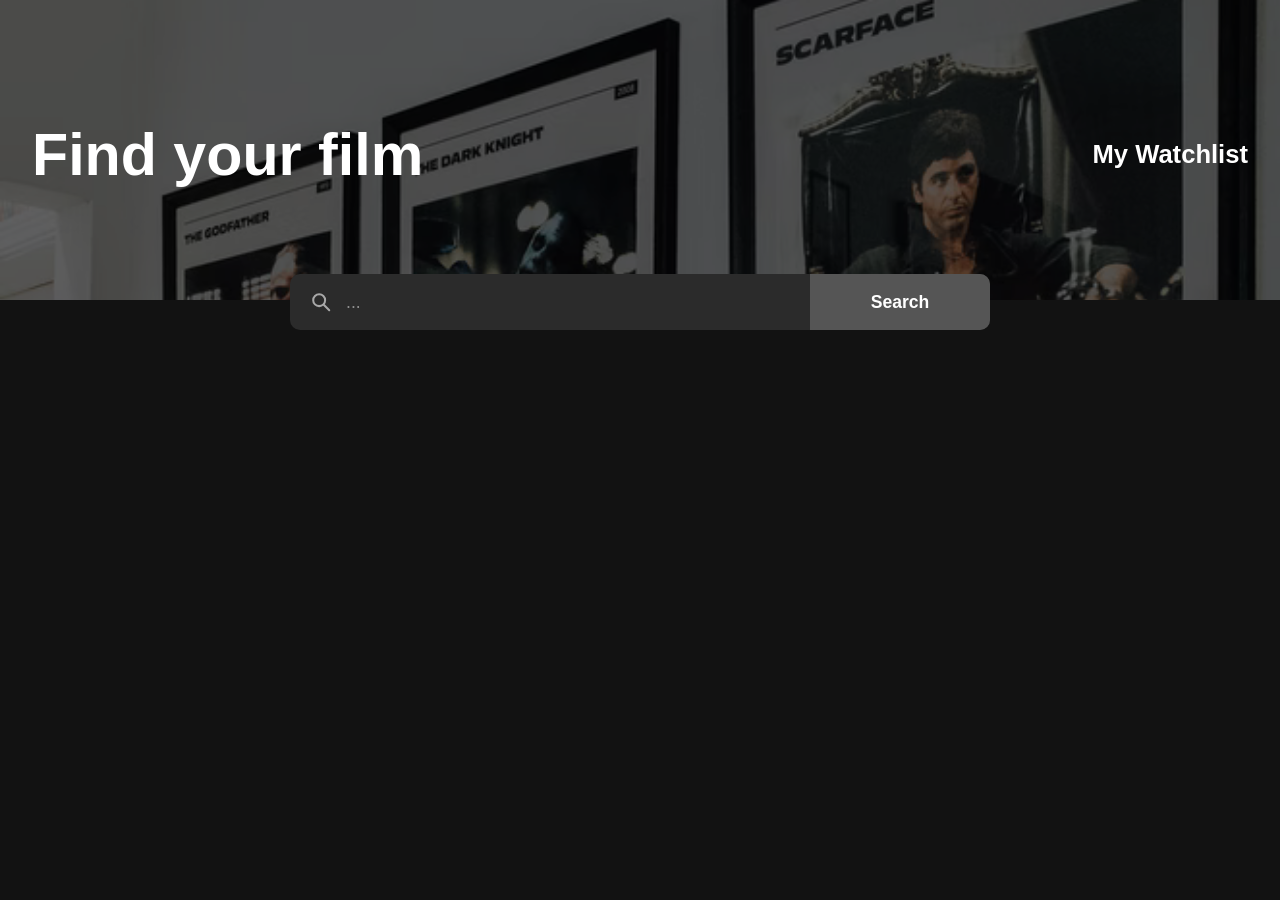
==== index.html @ 29e72cb4 "UP" ====
<!DOCTYPE html>
<html lang="en">

<head>
    <meta charset="UTF-8">
    <meta name="viewport" content="width=device-width, initial-scale=1.0">
    <link rel="stylesheet" href="index.css">
    <title>Movie Watchlist</title>
</head>

<body>
    <main>
        <div class="hero">
            <div class="menu container">
                <h1 class="title">Find your film</h1>
                <a class="watchlist-page" href="">
                    <p>My Watchlist</p>
                </a>
            </div>
            <form class="search" role="search">
                <label class="search__field">
                    <svg class="search__icon" viewBox="0 0 24 24" fill="none" stroke="currentColor" stroke-width="2.2"
                        stroke-linecap="round" aria-hidden="true">
                        <circle cx="10" cy="10" r="6.5" />
                        <path d="M15 15l6 6" />
                    </svg>
                    <input class="search__input" type="search" name="q" placeholder="..." aria-label="Search">
                </label>
                <button class="search__button" type="submit">Search</button>
            </form>
        </div>
        <div class="explore">

        </div>
    </main>
    <script src="index.js"></script>
</body>

</html>
---- index.css ----
* {
    box-sizing: border-box;
}

body {
    min-height: 100vh;
    margin: 0;
    background-color: #121212;
    display: grid;
    grid-template-rows: 1fr;
    font-family: sans-serif;
}

main {}


img {
    display: block;
    max-width: 100%;
    height: auto;
}


.container {
    width: min(100% - 4rem, 1400px);
    margin-inline: auto;
}


/*#################################################*/

/*-------------------------hero--------------------*/

.hero {
    background-image: url("images/hero.png");
    width: 100%;
    min-height: 300px;
    background-size: cover;
    background-position: 0% 20%;
    background-repeat: no-repeat;
    position: relative;
}


.hero::before {
    content: "";
    position: absolute;
    inset: 0;
    background: rgba(0, 0, 0, 0.6);
}

.hero>* {
    position: relative;
    z-index: 1;
}


/*-------------------------hero--------------------*/

/*-------------------------menu--------------------*/

.menu {
    display: flex;
    padding-top: 5rem;
    justify-content: space-between;
    align-items: center;
}

.title {
    color: white;
    font-size: 3rem;
    font-weight: bold;
}

.watchlist-page {
    color: white;
    text-decoration: none;
    font-size: 1.3rem;
    font-weight: bold;
}

.watchlist-page:hover {
    color: rgb(200, 200, 200);
}

/*-------------------------menu--------------------*/


/*-------------------------search------------------*/
.search {
    display: flex;
    width: min(100% - 4rem, 700px);
    height: 56px;
    background: #2b2b2b;
    border-radius: 10px;
    overflow: hidden;
    position: absolute;
    bottom: -30px;
    left: 50%;
    transform: translateX(-50%);
}

.search__field {
    flex: 1;
    display: flex;
    align-items: center;
    gap: 0.75rem;
    padding-inline: 1.25rem;
}

.search__icon {
    width: 22px;
    height: 22px;
    flex-shrink: 0;
    color: #a8a8a8;
}

.search__input {
    flex: 1;
    min-width: 0;
    border: 0;
    outline: 0;
    background: transparent;
    color: #fff;
    font-size: 1.1rem;
}

.search__input::placeholder {
    color: #8f8f8f;
}

.search__button {
    width: 180px;
    border: 0;
    background: #555;
    color: #fff;
    font: inherit;
    font-size: 1.1rem;
    font-weight: 600;
    cursor: pointer;
    transition: background 0.9s;
}

.search__button:hover {
    background: #666;
}

/* Keyboard focus, shown on the whole bar */
.search:focus-within {
    outline: 2px solid #8a8a8a;
    outline-offset: 2px;
}

/*-------------------------search------------------*/




@media(min-width: 800px) {
    .title {
        font-size: 3.7rem;
    }

    .watchlist-page {
        font-size: 1.6rem;

    }

}


@media(min-width: 1400px) {}
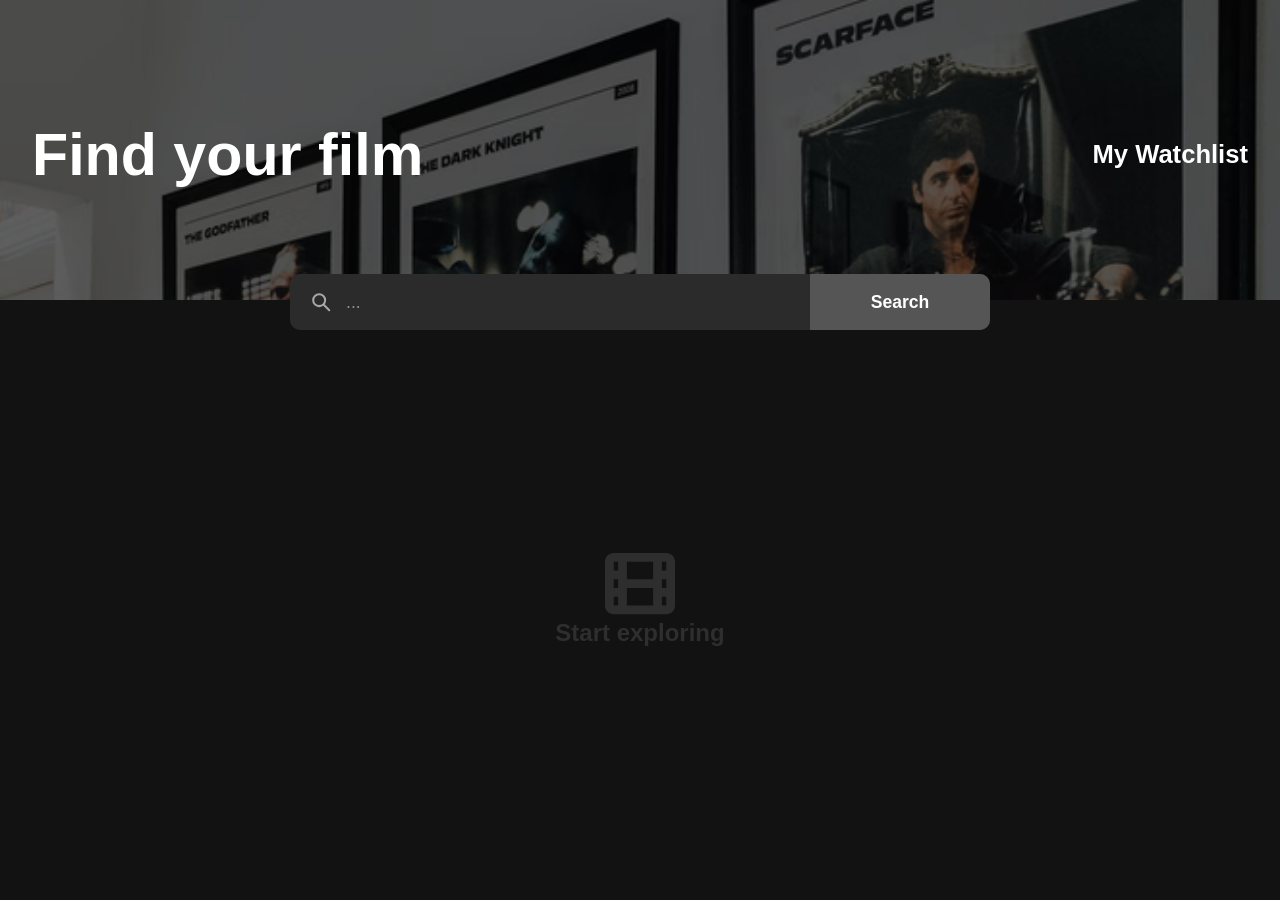
==== commit fbf966a4: "up" ====
--- a/index.html
+++ b/index.html
@@ -30,7 +30,15 @@
             </form>
         </div>
         <div class="explore">
-
+            <div class="start-explore">
+                <svg class="movie-icon" width="70" height="62" viewBox="0 0 70 62" fill="none"
+                    xmlns="http://www.w3.org/2000/svg">
+                    <path
+                        d="M8.75 0C3.91751 0 0 3.9175 0 8.75V52.5C0 57.3325 3.91751 61.25 8.75 61.25H61.25C66.0825 61.25 70 57.3325 70 52.5V8.75C70 3.9175 66.0825 0 61.25 0H8.75ZM21.875 8.75H48.125V26.25H21.875V8.75ZM56.875 43.75V52.5H61.25V43.75H56.875ZM48.125 35H21.875V52.5H48.125V35ZM56.875 35H61.25V26.25H56.875V35ZM61.25 17.5V8.75H56.875V17.5H61.25ZM13.125 8.75V17.5H8.75V8.75H13.125ZM13.125 26.25H8.75V35H13.125V26.25ZM8.75 43.75H13.125V52.5H8.75V43.75Z"
+                        fill-rule="evenodd" clip-rule="evenodd" fill="#2E2E2F" />
+                </svg>
+                <p>Start exploring</p>
+            </div>
         </div>
     </main>
     <script src="index.js"></script>
--- a/index.css
+++ b/index.css
@@ -11,7 +11,10 @@
     font-family: sans-serif;
 }
 
-main {}
+main {
+    display: grid;
+    grid-template-rows: auto 1fr;
+}
 
 
 img {
@@ -26,6 +29,10 @@
     margin-inline: auto;
 }
 
+
+.disabled {
+    display: none;
+}
 
 /*#################################################*/
 
@@ -153,7 +160,31 @@
 
 /*-------------------------search------------------*/
 
-
+/*------------------start-explore------------------*/
+
+.explore {
+    display: grid;
+    place-items: center;
+}
+
+.start-explore {
+    display: flex;
+    flex-direction: column;
+    align-items: center;
+    gap: 1rem;
+    color: #2E2E2F;
+    font-weight: bold;
+    font-size: 1.5rem;
+    gap: 0;
+}
+
+.start-explore p {
+    margin: 0;
+    padding-top: .3rem;
+}
+
+
+/*------------------start-explore------------------*/
 
 
 @media(min-width: 800px) {
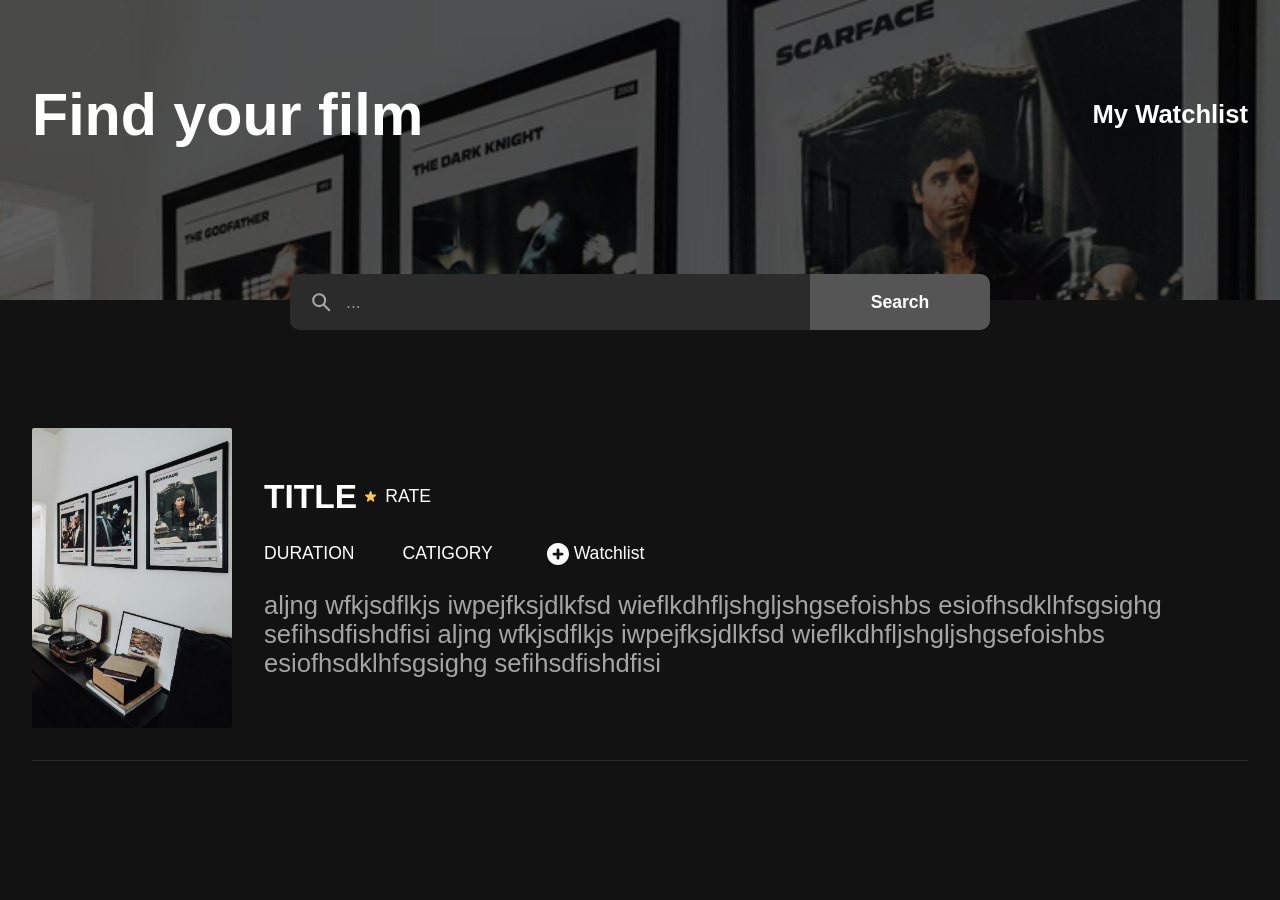
==== commit 1c618a68: "up" ====
--- a/index.html
+++ b/index.html
@@ -17,19 +17,20 @@
                     <p>My Watchlist</p>
                 </a>
             </div>
-            <form class="search" role="search">
+            <form id="search" class="search" role="search">
                 <label class="search__field">
                     <svg class="search__icon" viewBox="0 0 24 24" fill="none" stroke="currentColor" stroke-width="2.2"
                         stroke-linecap="round" aria-hidden="true">
                         <circle cx="10" cy="10" r="6.5" />
                         <path d="M15 15l6 6" />
                     </svg>
-                    <input class="search__input" type="search" name="q" placeholder="..." aria-label="Search">
+                    <input id="search-input" class="search__input" type="search" name="q" placeholder="..."
+                        aria-label="Search">
                 </label>
                 <button class="search__button" type="submit">Search</button>
             </form>
         </div>
-        <div class="explore">
+        <div class="disabled">
             <div class="start-explore">
                 <svg class="movie-icon" width="70" height="62" viewBox="0 0 70 62" fill="none"
                     xmlns="http://www.w3.org/2000/svg">
@@ -40,6 +41,42 @@
                 <p>Start exploring</p>
             </div>
         </div>
+        <div id="result" class="result">
+            <div class="moive-box container">
+                <img class="movie-image" src="images/hero.png" alt="">
+                <div class="movie-info">
+                    <div class="movie">
+                        <h2>TITLE</h2>
+                        <svg width="12" height="11" viewBox="0 0 12 11" fill="none" xmlns="http://www.w3.org/2000/svg">
+                            <path
+                                d="M4.86276 0.518241C5.08727 -0.172742 6.06483 -0.172743 6.28934 0.51824L7.09152 2.98709C7.19193 3.2961 7.47989 3.50532 7.80481 3.50532H10.4007C11.1273 3.50532 11.4293 4.43504 10.8416 4.86209L8.74142 6.38792C8.47856 6.5789 8.36856 6.91743 8.46897 7.22644L9.27115 9.69529C9.49566 10.3863 8.7048 10.9609 8.11702 10.5338L6.01689 9.00799C5.75402 8.817 5.39808 8.817 5.13521 9.00799L3.03508 10.5338C2.4473 10.9609 1.65644 10.3863 1.88095 9.69529L2.68313 7.22645C2.78354 6.91743 2.67354 6.5789 2.41068 6.38792L0.31055 4.86209C-0.277235 4.43504 0.0248458 3.50532 0.751388 3.50532H3.34729C3.67221 3.50532 3.96017 3.2961 4.06058 2.98709L4.86276 0.518241Z"
+                                fill="#FEC654" />
+                        </svg>
+                        <p class="mini-text">RATE</p>
+                    </div>
+                    <div class="tags">
+                        <p class="mini-text">DURATION</p>
+                        <p class="mini-text">CATIGORY</p>
+                        <button id="watchlist-btn" class="watchlist-btn">
+                            <svg class="add-icon" width="16" height="16" viewBox="0 0 16 16" fill="none"
+                                xmlns="http://www.w3.org/2000/svg">
+                                <path
+                                    d="M8 16C12.4183 16 16 12.4183 16 8C16 3.58172 12.4183 0 8 0C3.58172 0 0 3.58172 0 8C0 12.4183 3.58172 16 8 16ZM9 5C9 4.44772 8.55228 4 8 4C7.44772 4 7 4.44772 7 5V7H5C4.44772 7 4 7.44771 4 8C4 8.55228 4.44772 9 5 9H7V11C7 11.5523 7.44772 12 8 12C8.55228 12 9 11.5523 9 11V9H11C11.5523 9 12 8.55228 12 8C12 7.44772 11.5523 7 11 7H9V5Z"
+                                    fill-rule="evenodd" clip-rule="evenodd" fill="white" />
+                            </svg>
+                            Watchlist
+                        </button>
+                    </div>
+                    <p class="description">aljng wfkjsdflkjs iwpejfksjdlkfsd wieflkdhfljshgljshgsefoishbs
+                        esiofhsdklhfsgsighg
+                        sefihsdfishdfisi
+                        aljng wfkjsdflkjs iwpejfksjdlkfsd wieflkdhfljshgljshgsefoishbs esiofhsdklhfsgsighg
+                        sefihsdfishdfisi
+                    </p>
+                </div>
+
+            </div>
+        </div>
     </main>
     <script src="index.js"></script>
 </body>
--- a/index.css
+++ b/index.css
@@ -23,6 +23,13 @@
     height: auto;
 }
 
+
+h1,
+h2,
+h3,
+p {
+    margin: 0;
+}
 
 .container {
     width: min(100% - 4rem, 1400px);
@@ -46,6 +53,7 @@
     background-position: 0% 20%;
     background-repeat: no-repeat;
     position: relative;
+    margin-bottom: 8rem;
 }
 
 
@@ -187,9 +195,79 @@
 /*------------------start-explore------------------*/
 
 
+.moive-box {
+    display: flex;
+    flex-direction: row;
+    border-bottom: solid 1px #2C2C2C;
+    padding-bottom: 2rem;
+}
+
+.movie-image {
+    width: 150px;
+    aspect-ratio: 2 / 3;
+    object-fit: cover;
+    flex-shrink: 0;
+    border-radius: 2px;
+}
+
+.movie-info {
+    display: flex;
+    flex-direction: column;
+    padding-left: 2rem;
+    justify-content: center;
+    gap: 1rem;
+}
+
+.movie-info>p {
+    font-size: 1.3rem;
+}
+
+
+.movie {
+    display: flex;
+    flex-direction: row;
+    align-items: center;
+    color: white;
+    gap: 0.5rem;
+}
+
+.tags {
+    display: flex;
+    flex-direction: row;
+    align-items: center;
+    color: white;
+    gap: 3rem;
+}
+
+.description {
+    color: #A5A5A5;
+}
+
+.watchlist-btn {
+    background-color: transparent;
+    color: white;
+    border: 0;
+    cursor: pointer;
+    display: flex;
+    align-items: center;
+    font-size: 1rem;
+    gap: 0.3rem;
+}
+
+.add-icon {
+    width: 18px;
+    height: 18px;
+}
+
+.mini-text {
+    font-size: 0.9rem;
+}
+
+
 @media(min-width: 800px) {
     .title {
         font-size: 3.7rem;
+
     }
 
     .watchlist-page {
@@ -197,6 +275,40 @@
 
     }
 
+
+    .movie-image {
+        width: 200px;
+
+    }
+
+    .mini-text {
+        font-size: 1.1rem;
+    }
+
+    .movie-info {
+        gap: 1.6rem;
+    }
+
+    .movie-info>p {
+        font-size: 1.6rem;
+
+    }
+
+    .movie>h2 {
+        font-size: 2.1rem;
+    }
+
+    .add-icon {
+        width: 22px;
+        height: 22px;
+    }
+
+    .watchlist-btn {
+
+        font-size: 1.1rem;
+
+    }
+
 }
 
 
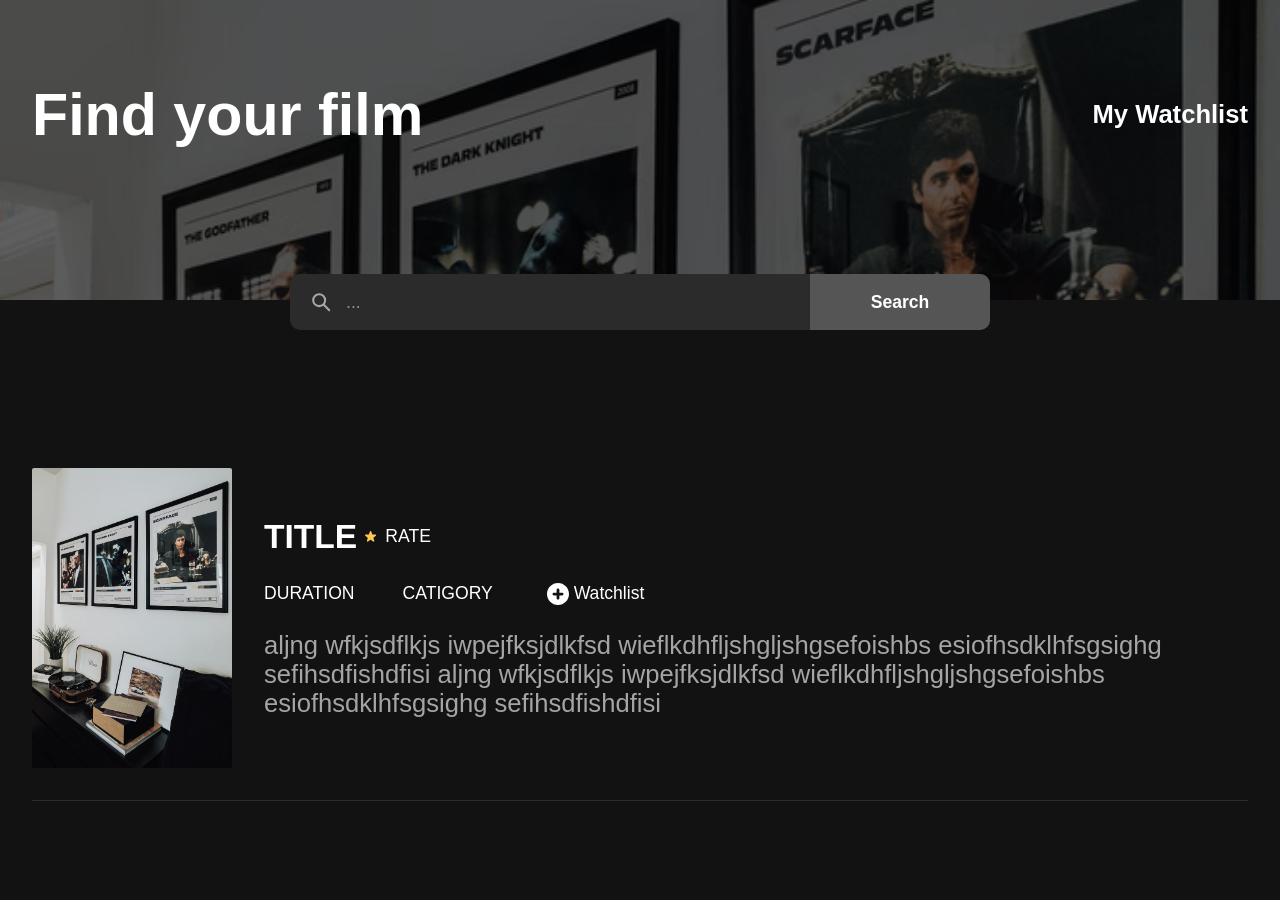
==== commit c4bbc4cc: "up" ====
--- a/index.html
+++ b/index.html
@@ -76,6 +76,7 @@
                 </div>
 
             </div>
+
         </div>
     </main>
     <script src="index.js"></script>
--- a/index.css
+++ b/index.css
@@ -199,6 +199,7 @@
     display: flex;
     flex-direction: row;
     border-bottom: solid 1px #2C2C2C;
+    padding-top: 2.5rem;
     padding-bottom: 2rem;
 }
 
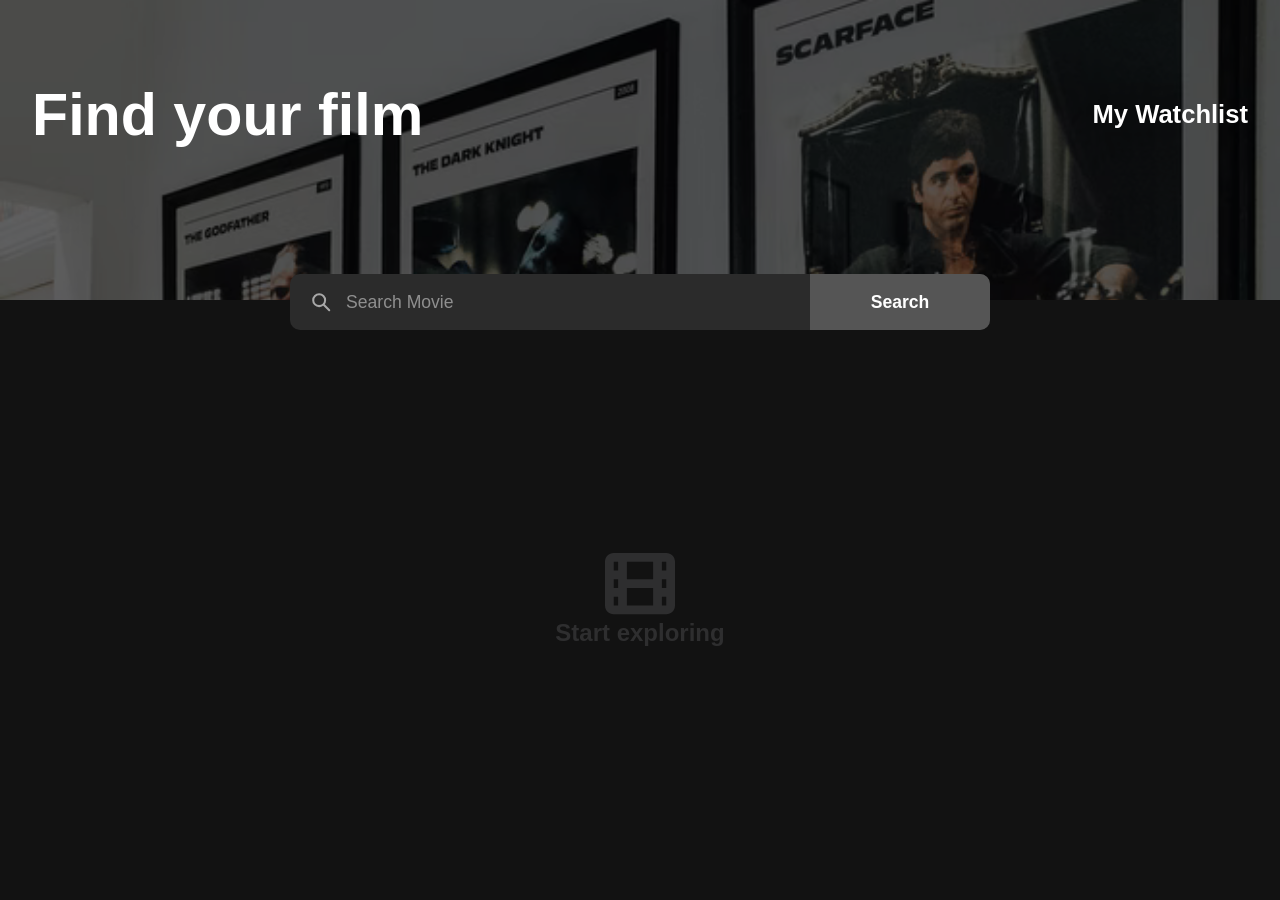
==== commit 9dd9555a: "up" ====
--- a/index.html
+++ b/index.html
@@ -12,7 +12,9 @@
     <main>
         <div class="hero">
             <div class="menu container">
-                <h1 class="title">Find your film</h1>
+                <a href="index.html">
+                    <h1 class="title">Find your film</h1>
+                </a>
                 <a class="watchlist-page" href="">
                     <p>My Watchlist</p>
                 </a>
@@ -24,13 +26,13 @@
                         <circle cx="10" cy="10" r="6.5" />
                         <path d="M15 15l6 6" />
                     </svg>
-                    <input id="search-input" class="search__input" type="search" name="q" placeholder="..."
+                    <input id="search-input" class="search__input" type="search" name="q" placeholder="Search Movie"
                         aria-label="Search">
                 </label>
                 <button class="search__button" type="submit">Search</button>
             </form>
         </div>
-        <div class="disabled">
+        <div id="explore" class="explore"> <!--class = "disabled" to hide-->
             <div class="start-explore">
                 <svg class="movie-icon" width="70" height="62" viewBox="0 0 70 62" fill="none"
                     xmlns="http://www.w3.org/2000/svg">
@@ -38,46 +40,16 @@
                         d="M8.75 0C3.91751 0 0 3.9175 0 8.75V52.5C0 57.3325 3.91751 61.25 8.75 61.25H61.25C66.0825 61.25 70 57.3325 70 52.5V8.75C70 3.9175 66.0825 0 61.25 0H8.75ZM21.875 8.75H48.125V26.25H21.875V8.75ZM56.875 43.75V52.5H61.25V43.75H56.875ZM48.125 35H21.875V52.5H48.125V35ZM56.875 35H61.25V26.25H56.875V35ZM61.25 17.5V8.75H56.875V17.5H61.25ZM13.125 8.75V17.5H8.75V8.75H13.125ZM13.125 26.25H8.75V35H13.125V26.25ZM8.75 43.75H13.125V52.5H8.75V43.75Z"
                         fill-rule="evenodd" clip-rule="evenodd" fill="#2E2E2F" />
                 </svg>
-                <p>Start exploring</p>
+                <p id="message">Start exploring</p>
             </div>
         </div>
-        <div id="result" class="result">
-            <div class="moive-box container">
-                <img class="movie-image" src="images/hero.png" alt="">
-                <div class="movie-info">
-                    <div class="movie">
-                        <h2>TITLE</h2>
-                        <svg width="12" height="11" viewBox="0 0 12 11" fill="none" xmlns="http://www.w3.org/2000/svg">
-                            <path
-                                d="M4.86276 0.518241C5.08727 -0.172742 6.06483 -0.172743 6.28934 0.51824L7.09152 2.98709C7.19193 3.2961 7.47989 3.50532 7.80481 3.50532H10.4007C11.1273 3.50532 11.4293 4.43504 10.8416 4.86209L8.74142 6.38792C8.47856 6.5789 8.36856 6.91743 8.46897 7.22644L9.27115 9.69529C9.49566 10.3863 8.7048 10.9609 8.11702 10.5338L6.01689 9.00799C5.75402 8.817 5.39808 8.817 5.13521 9.00799L3.03508 10.5338C2.4473 10.9609 1.65644 10.3863 1.88095 9.69529L2.68313 7.22645C2.78354 6.91743 2.67354 6.5789 2.41068 6.38792L0.31055 4.86209C-0.277235 4.43504 0.0248458 3.50532 0.751388 3.50532H3.34729C3.67221 3.50532 3.96017 3.2961 4.06058 2.98709L4.86276 0.518241Z"
-                                fill="#FEC654" />
-                        </svg>
-                        <p class="mini-text">RATE</p>
-                    </div>
-                    <div class="tags">
-                        <p class="mini-text">DURATION</p>
-                        <p class="mini-text">CATIGORY</p>
-                        <button id="watchlist-btn" class="watchlist-btn">
-                            <svg class="add-icon" width="16" height="16" viewBox="0 0 16 16" fill="none"
-                                xmlns="http://www.w3.org/2000/svg">
-                                <path
-                                    d="M8 16C12.4183 16 16 12.4183 16 8C16 3.58172 12.4183 0 8 0C3.58172 0 0 3.58172 0 8C0 12.4183 3.58172 16 8 16ZM9 5C9 4.44772 8.55228 4 8 4C7.44772 4 7 4.44772 7 5V7H5C4.44772 7 4 7.44771 4 8C4 8.55228 4.44772 9 5 9H7V11C7 11.5523 7.44772 12 8 12C8.55228 12 9 11.5523 9 11V9H11C11.5523 9 12 8.55228 12 8C12 7.44772 11.5523 7 11 7H9V5Z"
-                                    fill-rule="evenodd" clip-rule="evenodd" fill="white" />
-                            </svg>
-                            Watchlist
-                        </button>
-                    </div>
-                    <p class="description">aljng wfkjsdflkjs iwpejfksjdlkfsd wieflkdhfljshgljshgsefoishbs
-                        esiofhsdklhfsgsighg
-                        sefihsdfishdfisi
-                        aljng wfkjsdflkjs iwpejfksjdlkfsd wieflkdhfljshgljshgsefoishbs esiofhsdklhfsgsighg
-                        sefihsdfishdfisi
-                    </p>
-                </div>
-
+        <div id="loader" class="disabled" role="status" aria-live="polite"> <!--class = "loader" to show-->
+            <div class="loader-content">
+                <div class="loader__spinner"></div>
             </div>
 
         </div>
+        <div id="result" class="disabled"></div> <!--class = "result" to show-->
     </main>
     <script src="index.js"></script>
 </body>
--- a/index.css
+++ b/index.css
@@ -29,6 +29,10 @@
 h3,
 p {
     margin: 0;
+}
+
+a {
+    text-decoration: none;
 }
 
 .container {
@@ -53,7 +57,6 @@
     background-position: 0% 20%;
     background-repeat: no-repeat;
     position: relative;
-    margin-bottom: 8rem;
 }
 
 
@@ -194,6 +197,47 @@
 
 /*------------------start-explore------------------*/
 
+.loader {
+    display: grid;
+    place-items: center;
+    gap: 1rem;
+    padding: 3rem 0;
+    color: #A5A5A5;
+}
+
+.loader-content {
+    display: flex;
+    flex-direction: column;
+    align-items: center;
+}
+
+.loader p {
+    margin: 0;
+}
+
+.loader__spinner {
+    width: 40px;
+    height: 40px;
+    border: 4px solid #2b2b2b;
+    border-top-color: white;
+    border-radius: 50%;
+    animation: spin 0.8s linear infinite;
+}
+
+@keyframes spin {
+    to {
+        transform: rotate(360deg);
+    }
+}
+
+
+
+
+
+/*--*/
+.result {
+    margin-top: 8rem;
+}
 
 .moive-box {
     display: flex;
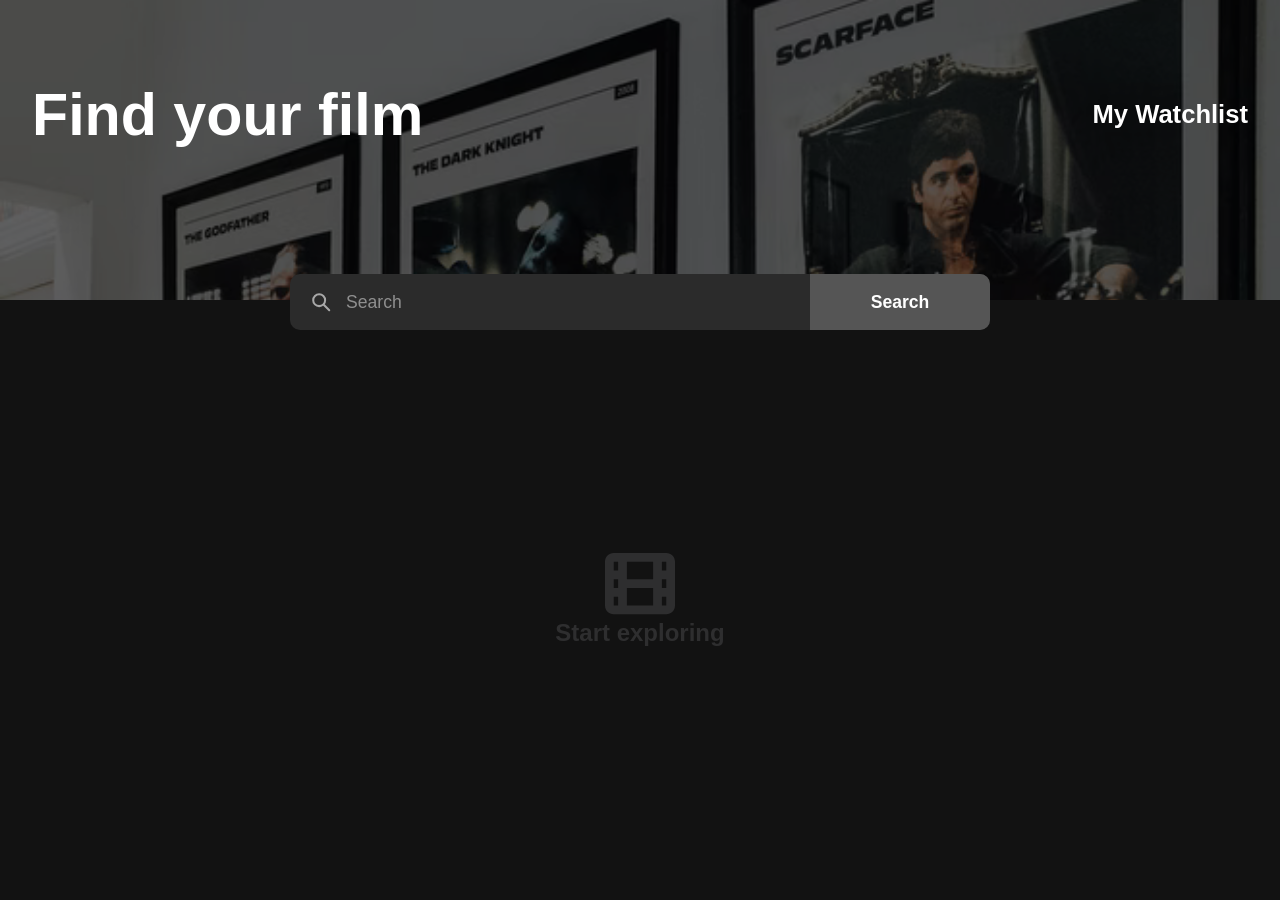
==== commit dd9ab5d9: "up" ====
--- a/index.html
+++ b/index.html
@@ -15,7 +15,7 @@
                 <a href="index.html">
                     <h1 class="title">Find your film</h1>
                 </a>
-                <a class="watchlist-page" href="">
+                <a class="watchlist-page" href="watchlist.html">
                     <p>My Watchlist</p>
                 </a>
             </div>
@@ -26,7 +26,7 @@
                         <circle cx="10" cy="10" r="6.5" />
                         <path d="M15 15l6 6" />
                     </svg>
-                    <input id="search-input" class="search__input" type="search" name="q" placeholder="Search Movie"
+                    <input id="search-input" class="search__input" type="search" name="q" placeholder="Search"
                         aria-label="Search">
                 </label>
                 <button class="search__button" type="submit">Search</button>
--- a/index.css
+++ b/index.css
@@ -195,7 +195,19 @@
 }
 
 
+.add-some {
+    color: white;
+    display: flex;
+    flex-direction: row;
+    justify-content: center;
+    padding-top: 1rem;
+    gap: .5rem;
+}
+
 /*------------------start-explore------------------*/
+
+
+/*---------------------Loader---------------------*/
 
 .loader {
     display: grid;
@@ -224,6 +236,7 @@
     animation: spin 0.8s linear infinite;
 }
 
+
 @keyframes spin {
     to {
         transform: rotate(360deg);
@@ -231,10 +244,10 @@
 }
 
 
-
-
-
-/*--*/
+/*---------------------Loader---------------------*/
+
+/*---------------------Result---------------------*/
+
 .result {
     margin-top: 8rem;
 }
@@ -253,6 +266,7 @@
     object-fit: cover;
     flex-shrink: 0;
     border-radius: 2px;
+    color: white;
 }
 
 .movie-info {
@@ -308,6 +322,9 @@
     font-size: 0.9rem;
 }
 
+/*---------------------Result---------------------*/
+
+
 
 @media(min-width: 800px) {
     .title {
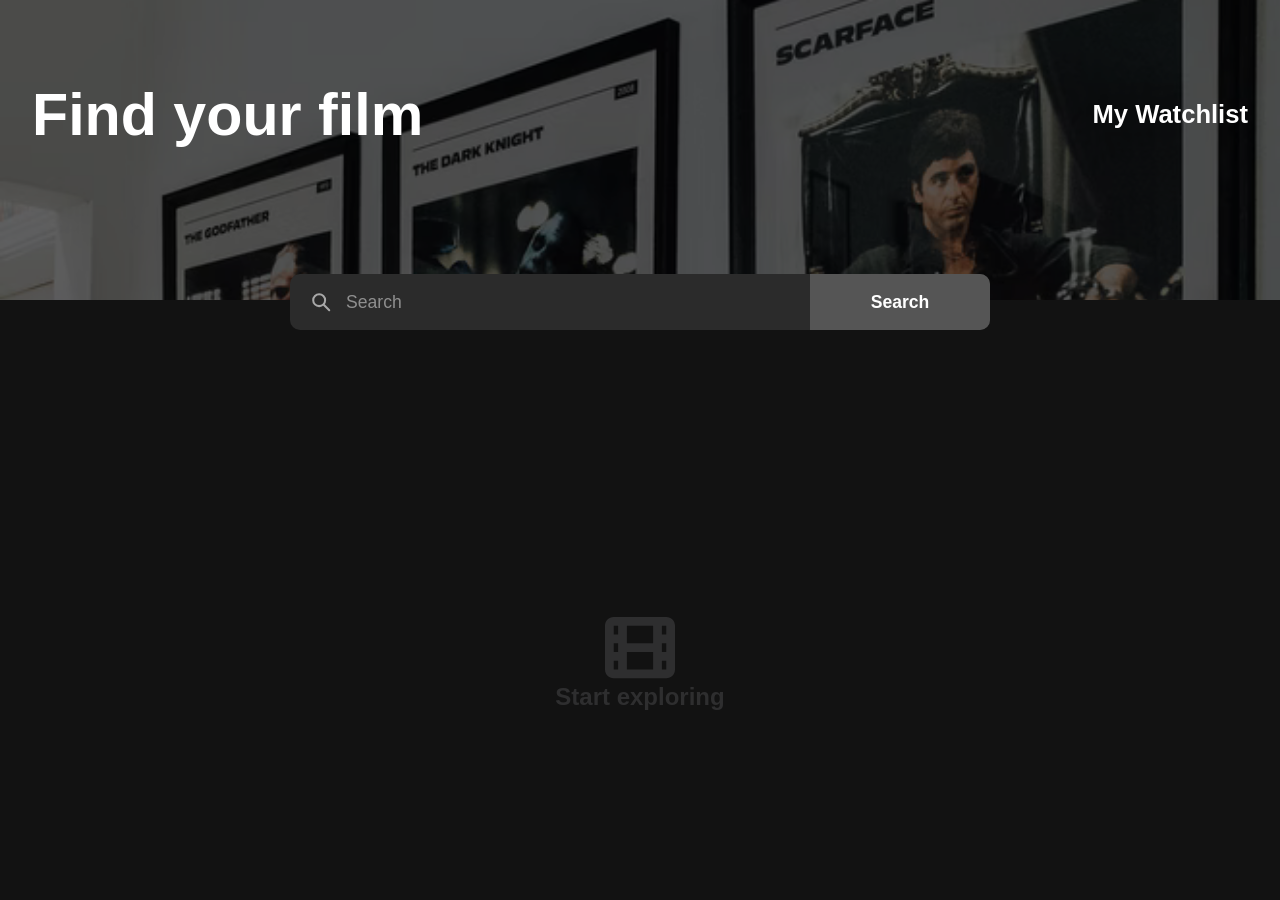
==== commit 1d614b3d: "up" ====
--- a/index.html
+++ b/index.html
@@ -10,7 +10,7 @@
 
 <body>
     <main>
-        <div class="hero">
+        <div class="hero margin">
             <div class="menu container">
                 <a href="index.html">
                     <h1 class="title">Find your film</h1>
@@ -51,6 +51,7 @@
         </div>
         <div id="result" class="disabled"></div> <!--class = "result" to show-->
     </main>
+    <script src="shared.js"></script>
     <script src="index.js"></script>
 </body>
 
--- a/index.css
+++ b/index.css
@@ -35,8 +35,12 @@
     text-decoration: none;
 }
 
+.margin {
+    margin-bottom: 5rem;
+}
+
 .container {
-    width: min(100% - 4rem, 1400px);
+    width: min(100% - 2rem, 1400px);
     margin-inline: auto;
 }
 
@@ -60,6 +64,7 @@
 }
 
 
+
 .hero::before {
     content: "";
     position: absolute;
@@ -79,22 +84,26 @@
 
 .menu {
     display: flex;
-    padding-top: 5rem;
     justify-content: space-between;
     align-items: center;
+    gap: 1rem;
+    padding-top: 3rem;
 }
 
 .title {
     color: white;
-    font-size: 3rem;
+    font-size: clamp(1.75rem, 8vw, 3rem);
     font-weight: bold;
+
 }
 
 .watchlist-page {
     color: white;
     text-decoration: none;
-    font-size: 1.3rem;
     font-weight: bold;
+    font-size: 1.1rem;
+    text-align: right;
+
 }
 
 .watchlist-page:hover {
@@ -107,7 +116,7 @@
 /*-------------------------search------------------*/
 .search {
     display: flex;
-    width: min(100% - 4rem, 700px);
+    width: min(100% - 2rem, 700px);
     height: 56px;
     background: #2b2b2b;
     border-radius: 10px;
@@ -124,6 +133,7 @@
     align-items: center;
     gap: 0.75rem;
     padding-inline: 1.25rem;
+    min-width: 0;
 }
 
 .search__icon {
@@ -157,13 +167,13 @@
     font-weight: 600;
     cursor: pointer;
     transition: background 0.9s;
+    flex-shrink: 0;
 }
 
 .search__button:hover {
     background: #666;
 }
 
-/* Keyboard focus, shown on the whole bar */
 .search:focus-within {
     outline: 2px solid #8a8a8a;
     outline-offset: 2px;
@@ -187,6 +197,9 @@
     font-weight: bold;
     font-size: 1.5rem;
     gap: 0;
+    text-align: center;
+    padding-inline: 1rem;
+
 }
 
 .start-explore p {
@@ -248,9 +261,7 @@
 
 /*---------------------Result---------------------*/
 
-.result {
-    margin-top: 8rem;
-}
+
 
 .moive-box {
     display: flex;
@@ -261,6 +272,7 @@
 }
 
 .movie-image {
+    align-self: flex-start;
     width: 150px;
     aspect-ratio: 2 / 3;
     object-fit: cover;
@@ -275,6 +287,7 @@
     padding-left: 2rem;
     justify-content: center;
     gap: 1rem;
+    min-width: 0;
 }
 
 .movie-info>p {
@@ -290,12 +303,28 @@
     gap: 0.5rem;
 }
 
+.movie>h2 {
+    min-width: 0;
+    overflow-wrap: anywhere;
+}
+
+
+.movie>svg,
+.movie>p {
+    flex-shrink: 0;
+    white-space: nowrap;
+}
+
+
+
 .tags {
     display: flex;
     flex-direction: row;
     align-items: center;
     color: white;
-    gap: 3rem;
+    flex-wrap: wrap;
+    gap: 0.5rem 1.5rem;
+
 }
 
 .description {
@@ -311,6 +340,9 @@
     align-items: center;
     font-size: 1rem;
     gap: 0.3rem;
+    min-height: 44px;
+    padding-inline: 0.25rem;
+
 }
 
 .add-icon {
@@ -326,52 +358,77 @@
 
 
 
-@media(min-width: 800px) {
+@media (max-width: 599px) {
+    .search__field {
+        padding-inline: 0.9rem;
+        gap: 0.5rem;
+    }
+
+    .search__input {
+        font-size: 1rem;
+    }
+
+    .search__button {
+        width: 100px;
+        font-size: 1rem;
+    }
+
+    .moive-box {
+        padding-block: 1.5rem;
+    }
+
+    .movie-image {
+        width: 100px;
+    }
+
+    .movie-info {
+        padding-left: 1rem;
+        gap: 0.4rem;
+    }
+
+    .movie>h2 {
+        font-size: 1.25rem;
+    }
+
+    .movie-info>p {
+        font-size: 1rem;
+        /* description */
+    }
+
+    .start-explore {
+        font-size: 1.25rem;
+    }
+}
+
+@media (min-width: 600px) {
+    .container {
+        width: min(100% - 4rem, 1400px);
+    }
+
+    .search {
+        width: min(100% - 4rem, 700px);
+    }
+
+    .menu {
+        padding-top: 5rem;
+    }
+
+    .margin {
+        margin-bottom: 8rem;
+    }
+
+    .watchlist-page {
+        font-size: 1.3rem;
+    }
+}
+
+
+@media (min-width: 800px) {
     .title {
         font-size: 3.7rem;
-
     }
 
     .watchlist-page {
         font-size: 1.6rem;
-
-    }
-
-
-    .movie-image {
-        width: 200px;
-
-    }
-
-    .mini-text {
-        font-size: 1.1rem;
-    }
-
-    .movie-info {
-        gap: 1.6rem;
-    }
-
-    .movie-info>p {
-        font-size: 1.6rem;
-
-    }
-
-    .movie>h2 {
-        font-size: 2.1rem;
-    }
-
-    .add-icon {
-        width: 22px;
-        height: 22px;
-    }
-
-    .watchlist-btn {
-
-        font-size: 1.1rem;
-
-    }
-
-}
-
-
-@media(min-width: 1400px) {}+    }
+}
